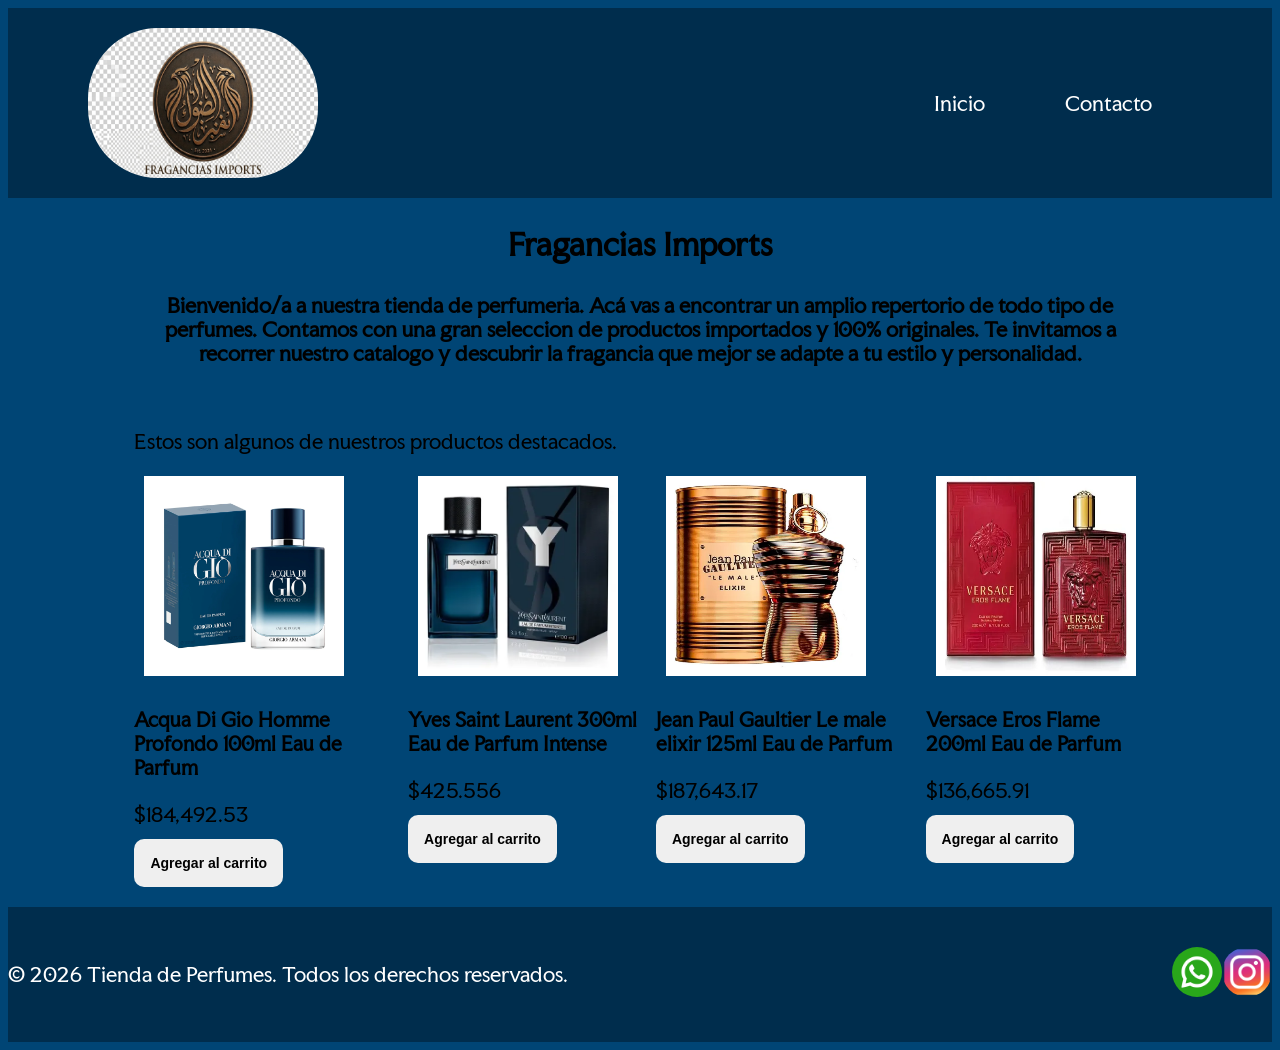
==== index.html @ 4f29956a "Add files via upload" ====
<!DOCTYPE html>
<html lang="en">
<head>
    <meta charset="UTF-8">
    <meta name="viewport" content="width=device-width, initial-scale=1.0">
    <title>mi página web</title>


<link rel="stylesheet" href="./css/styles.css">

<link rel="preconnect" href="https://fonts.googleapis.com">
<link rel="preconnect" href="https://fonts.gstatic.com" crossorigin>
<link href="https://fonts.googleapis.com/css2?family=Faculty+Glyphic&display=swap" rel="stylesheet">

</head>
<body>
   <header class="header.nav">

<div class=" div-logo">
    <a class="logo" href="./index.html">
        <img src="./img/logo.jpg" alt="logo de la tienda">
</a></div>

<nav class="nav">
    <ul class="menu">
    <li><a class="inicio-link" href="./index.html">Inicio</a></li>
   <li><a class="contacto-link" href="./pages/contacto.html">Contacto</a></li>
</ul>
</nav>
   </header>

<main> 
<h1 class="titulo-principal text-secondary"> Fragancias Imports</h1>

<h2 class="descripcion-princpal">Bienvenido/a a nuestra tienda de perfumeria. Acá vas a encontrar un amplio repertorio de todo tipo de perfumes. Contamos con una gran seleccion de productos importados y 100% originales. Te invitamos a recorrer nuestro catalogo y descubrir la fragancia que mejor se adapte a tu estilo y personalidad.
</h2>

<br>

<section >
<p class="titulo-productos text-secondary" >Estos son algunos de nuestros productos destacados.</p>

<div class="container"> 

<article>
<img src="./img/Acqua Di Gio Homme Profondo" alt="Acqua Di Gio Homme Profondo" >
<h3>Acqua Di Gio Homme Profondo 100ml Eau de Parfum</h3>
<p>$184,492.53</p>
<button class="btn bg-secondary text-dark">Agregar al carrito</button>
</article>

<br>

<article class="card text-dark"> 
<img src="./img/Yves Saint Laurent" alt="Yves Saint Laurent" >
<h3>Yves Saint Laurent 300ml Eau de Parfum Intense</h3>
<p>$425.556</p>
<button class="btn bg-secondary text-dark">Agregar al carrito</button>
</article>
    
<br>

<article class="card text-dark">
<img src="./img/JPG Le male elixir" alt="Jean Paul Gaultier Le male elixir">
<h3>Jean Paul Gaultier Le male elixir 125ml Eau de Parfum</h3>
<p>$187,643.17</p>
<button class="btn bg-secondary text-dark">Agregar al carrito</button>
</article>

<br>

<article class="card text-dark">
<img src="./img/Versace Eros Flame" alt="Versace Eros Flame" >
<h3>Versace Eros Flame 200ml Eau de Parfum</h3>
<p>$136,665.91</p>
<button class="btn bg-secondary text-dark">Agregar al carrito</button>
</article>

<br>

</div>

</section>

</main>

   <footer>
<p>© 2026 Tienda de Perfumes. Todos los derechos reservados.</p>

<nav>
    <ul class="footer-list">
        <li>
            <a href="http://wa.link/trnaar">
            <img src="./img/whatsapp.png" alt="logo whatsapp"></li>
            </a>

        <li>
            <a href="https://www.instagram.com/va.lenmartinez/">
            <img src="./img/instagram.png" alt="logo instagram"></li>
            </a>

    </ul>

</nav>


   </footer>
</body>
</html>
---- css/styles.css ----
# {
    margin: 0;
    padding: 0;
    box-sizing: border-box;
}

html {
    font-size: 62.5%;
}

body {
    font-family: faculty glyphic, sans-serif;
    font-size: 1.6rem;
    background-color: #004575;
    color:black
    min-height: 10vh;

    img {
    width: 30rem;
}

    }

    main {
        width: 80%;
        margin: auto;
        padding-bottom: 2rem;

       
    }

h1 {
    font-size: 3rem;
    font-weight: 800;
    line-height: 1.15;
    margin: 3rem 0;
    text-align: center;
}

h2 {
    font-size: 2rem;
    font-weight: 700;
    line-height: 1.2;
    text-align: center;
    margin: 3rem 0;
}

p {
    font-size: 2rem;
    line-height: 1.5;
    margin: 1rem 0;
    flex 1
        display: flex;
        flex-direction: row;
        alaign-items: center;
}

.container {
   img {width: 20rem; height: 20rem; margin: 1rem;}
    display: flex ;
    flex-direction: row;
    justify-content: space-between;
    padding: auto;

}

.btn {
    border: none;
    font-size: 1.4rem;
    font-weight: bold;
    padding: 1.6rem;
    border-radius: 1rem;
}

header, footer {
    background-color: #002d4d;
    color: white;
    width: 100%;
     list-style: none;

    display: flex;
    justify-content: space-between;
    align-items: center;

}

footer{
      width: 100%;
      height: 15vh;
      border: 0
        font-size: 1rem;
        list-style: none;
        text-decoration: none;

        img {
            width: 5rem;
            justify-content: space-between;
             background : none; border: none; border-radius: 7rem;
        }
    }

.footer-list {
    display: flex;
    justify-content: center;
    align-items: center;
    list-style: none;
    padding: 1rem 0;
    margin: 0;
}

 .header.nav, .div-logo, .nav, .logo, .menu, .inicio-link, .contacto-link {
    display: flex;
    justify-content: space-between;
    align-items: center;
    padding: 1rem 4rem;
    text-decoration: none;
    list-style: none;
    color: white;
    font-size: 2rem;

    img {
        width: 23rem; height: 15rem; 
        background : none; border: none; border-radius: 7rem;
       
    
    }
 }



.header-contact, .div-contacto-logo, .nav-contact, .logo-contact, .menu, .inicio-link, .contacto-link {
    display: flex;
    justify-content: space-between;
    align-items: center;
    padding: 1rem 4rem;
    text-decoration: none;
    list-style: none;
    color: white;
    font-size: 2rem;

    img {
        width: 23rem; height: 15rem; 
        background : none; border: none; border-radius: 7rem;
       
    
    }
 }




 .contacto-form {
    display: flex;
    flex-direction: column;
    align-items: center;
    justify-content: space-between;
    margin: 2rem 0;
 }




 .footer-contact {
    height: 25vh;
    padding: 1rem 0;
   

 }

.contact-list {
    width: 80%;
    height: 20vh;
    padding: 2rem 0;
    font-size: 1rem;
    list-style: none;
    text-decoration: none;
    display: flex;
    align-items: center;
}


label {
    font-size: 1.6rem;
    font-weight: bold;
    margin-bottom: 1rem;
}

input, textarea {
    width: 25%;
    padding: 1rem;
    font-size: 1.6rem;
    border-radius: 0.5rem;
    border: none;
    margin-bottom: 1rem;
}

.btn-contacto {
    border: none;
    font-size: 2rem;
    font-weight: bold;
    padding: 1.6rem;
    border-radius: 1rem;
    width: 25%;
}
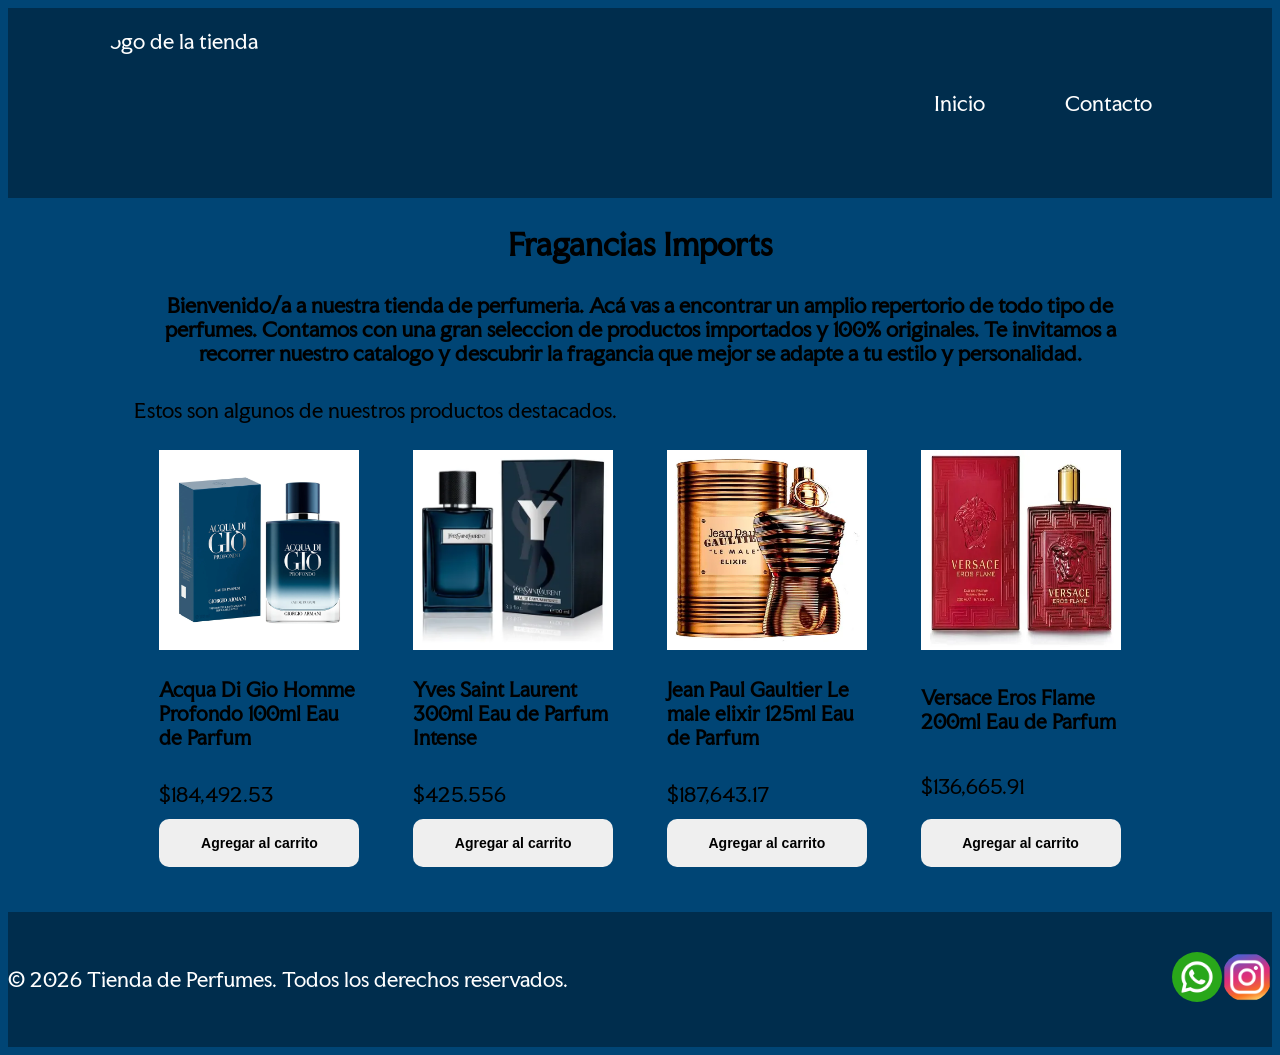
==== commit fc9c0c61: "Add files via upload" ====
--- a/index.html
+++ b/index.html
@@ -18,7 +18,7 @@
 
 <div class=" div-logo">
     <a class="logo" href="./index.html">
-        <img src="./img/logo.jpg" alt="logo de la tienda">
+        <img src="./img/logo.png" alt="logo de la tienda">
 </a></div>
 
 <nav class="nav">
@@ -35,21 +35,20 @@
 <h2 class="descripcion-princpal">Bienvenido/a a nuestra tienda de perfumeria. Acá vas a encontrar un amplio repertorio de todo tipo de perfumes. Contamos con una gran seleccion de productos importados y 100% originales. Te invitamos a recorrer nuestro catalogo y descubrir la fragancia que mejor se adapte a tu estilo y personalidad.
 </h2>
 
-<br>
 
 <section >
 <p class="titulo-productos text-secondary" >Estos son algunos de nuestros productos destacados.</p>
 
 <div class="container"> 
 
-<article>
+<article class="card text-dark">
 <img src="./img/Acqua Di Gio Homme Profondo" alt="Acqua Di Gio Homme Profondo" >
 <h3>Acqua Di Gio Homme Profondo 100ml Eau de Parfum</h3>
 <p>$184,492.53</p>
 <button class="btn bg-secondary text-dark">Agregar al carrito</button>
 </article>
 
-<br>
+
 
 <article class="card text-dark"> 
 <img src="./img/Yves Saint Laurent" alt="Yves Saint Laurent" >
@@ -58,7 +57,6 @@
 <button class="btn bg-secondary text-dark">Agregar al carrito</button>
 </article>
     
-<br>
 
 <article class="card text-dark">
 <img src="./img/JPG Le male elixir" alt="Jean Paul Gaultier Le male elixir">
@@ -67,7 +65,7 @@
 <button class="btn bg-secondary text-dark">Agregar al carrito</button>
 </article>
 
-<br>
+
 
 <article class="card text-dark">
 <img src="./img/Versace Eros Flame" alt="Versace Eros Flame" >
@@ -76,7 +74,7 @@
 <button class="btn bg-secondary text-dark">Agregar al carrito</button>
 </article>
 
-<br>
+
 
 </div>
 
--- a/css/styles.css
+++ b/css/styles.css
@@ -15,10 +15,7 @@
     color:black
     min-height: 10vh;
 
-    img {
-    width: 30rem;
-}
-
+   
     }
 
     main {
@@ -56,13 +53,34 @@
 }
 
 .container {
-   img {width: 20rem; height: 20rem; margin: 1rem;}
-    display: flex ;
-    flex-direction: row;
-    justify-content: space-between;
-    padding: auto;
-
-}
+  display: flex;
+  flex-direction: row;
+  flex-wrap: wrap;
+  justify-content: space-between;
+  padding: 1rem;
+  margin: 1.5rem;
+
+}
+
+.card {
+display: flex;
+  flex-direction: column; 
+  justify-content: space-between; 
+  width: 100%;          
+  max-width: 20rem;        
+  background-color:#fff
+  padding: 1rem;
+  border-radius: 8px; 
+}
+
+.card img {
+  width: 100%;
+  height: 20rem;
+  margin-bottom: 1rem;
+}
+
+
+
 
 .btn {
     border: none;
@@ -119,7 +137,7 @@
     font-size: 2rem;
 
     img {
-        width: 23rem; height: 15rem; 
+        width: 27rem; height: 15rem; 
         background : none; border: none; border-radius: 7rem;
        
     
@@ -139,7 +157,7 @@
     font-size: 2rem;
 
     img {
-        width: 23rem; height: 15rem; 
+        width: 27rem; height: 15rem; 
         background : none; border: none; border-radius: 7rem;
        
     
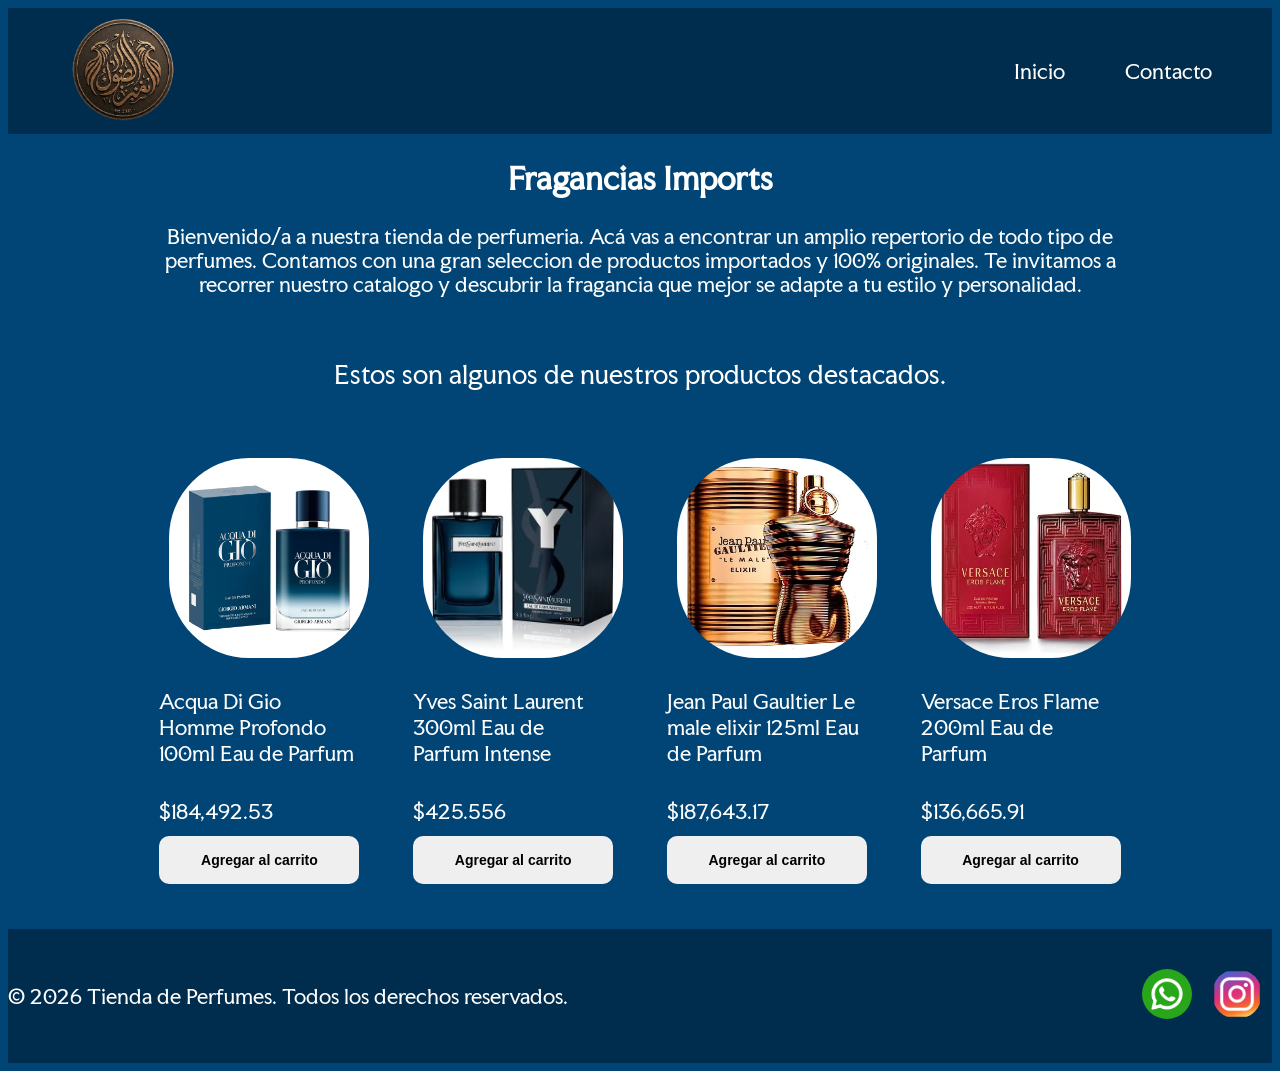
==== commit a988810f: "Add files via upload" ====
--- a/index.html
+++ b/index.html
@@ -45,7 +45,7 @@
 <img src="./img/Acqua Di Gio Homme Profondo" alt="Acqua Di Gio Homme Profondo" >
 <h3>Acqua Di Gio Homme Profondo 100ml Eau de Parfum</h3>
 <p>$184,492.53</p>
-<button class="btn bg-secondary text-dark">Agregar al carrito</button>
+<button class="btn bg-secondary text-dark" type="submit">Agregar al carrito</button>
 </article>
 
 
@@ -54,7 +54,7 @@
 <img src="./img/Yves Saint Laurent" alt="Yves Saint Laurent" >
 <h3>Yves Saint Laurent 300ml Eau de Parfum Intense</h3>
 <p>$425.556</p>
-<button class="btn bg-secondary text-dark">Agregar al carrito</button>
+<button class="btn bg-secondary text-dark" type="submit">Agregar al carrito</button>
 </article>
     
 
@@ -62,7 +62,7 @@
 <img src="./img/JPG Le male elixir" alt="Jean Paul Gaultier Le male elixir">
 <h3>Jean Paul Gaultier Le male elixir 125ml Eau de Parfum</h3>
 <p>$187,643.17</p>
-<button class="btn bg-secondary text-dark">Agregar al carrito</button>
+<button class="btn bg-secondary text-dark" type="submit">Agregar al carrito</button>
 </article>
 
 
@@ -71,7 +71,7 @@
 <img src="./img/Versace Eros Flame" alt="Versace Eros Flame" >
 <h3>Versace Eros Flame 200ml Eau de Parfum</h3>
 <p>$136,665.91</p>
-<button class="btn bg-secondary text-dark">Agregar al carrito</button>
+<button class="btn bg-secondary text-dark" type="submit">Agregar al carrito</button>
 </article>
 
 
--- a/css/styles.css
+++ b/css/styles.css
@@ -2,6 +2,7 @@
     margin: 0;
     padding: 0;
     box-sizing: border-box;
+
 }
 
 html {
@@ -10,47 +11,72 @@
 
 body {
     font-family: faculty glyphic, sans-serif;
-    font-size: 1.6rem;
+    font-size: 1.4rem;
     background-color: #004575;
-    color:black
-    min-height: 10vh;
+    color: white;
+    font-weight: 400;
+ 
+
+
 
    
     }
 
-    main {
+
+main {
         width: 80%;
         margin: auto;
         padding-bottom: 2rem;
-
-       
-    }
+        color: #fff;
+        font-weight: 400;
+    }
+
 
 h1 {
     font-size: 3rem;
-    font-weight: 800;
-    line-height: 1.15;
+    font-weight: 600;
+    line-height: 1;
     margin: 3rem 0;
     text-align: center;
 }
 
+
 h2 {
     font-size: 2rem;
-    font-weight: 700;
+    font-weight: 400;
     line-height: 1.2;
     text-align: center;
     margin: 3rem 0;
 }
 
+
+h3 {
+    font-size: 2rem;
+    font-weight: 300;
+}
+
+
 p {
     font-size: 2rem;
     line-height: 1.5;
     margin: 1rem 0;
     flex 1
-        display: flex;
-        flex-direction: row;
-        alaign-items: center;
-}
+    display: flex;
+    flex-direction: row;
+    alaign-items: center;
+}
+
+.titulo-productos {
+align-items: center;
+display: flex;
+flex-direction: column;
+padding: 3rem;
+font-size: 2.5rem;
+
+}
+
+
+
 
 .container {
   display: flex;
@@ -61,6 +87,7 @@
   margin: 1.5rem;
 
 }
+
 
 .card {
 display: flex;
@@ -70,16 +97,18 @@
   max-width: 20rem;        
   background-color:#fff
   padding: 1rem;
-  border-radius: 8px; 
-}
+  font-weight: 500;
+
+}
+
 
 .card img {
   width: 100%;
   height: 20rem;
   margin-bottom: 1rem;
-}
-
-
+  border-radius: 8rem; 
+  margin: 1rem;
+}
 
 
 .btn {
@@ -90,104 +119,121 @@
     border-radius: 1rem;
 }
 
-header, footer {
+
+header{
     background-color: #002d4d;
     color: white;
+    display: flex;
+    justify-content: space-between;
+    align-items: center;
     width: 100%;
-     list-style: none;
-
-    display: flex;
-    justify-content: space-between;
-    align-items: center;
+    height: 25%;
+   
+    img {
+       width: 18vw;
+       min-width: 17vw;
+       max-width: 25vw;
+       height: auto; 
+       
+
+    }
+
 
 }
 
 footer{
-      width: 100%;
-      height: 15vh;
-      border: 0
-        font-size: 1rem;
-        list-style: none;
-        text-decoration: none;
-
-        img {
-            width: 5rem;
-            justify-content: space-between;
-             background : none; border: none; border-radius: 7rem;
-        }
-    }
+    background-color: #002d4d;
+    color: white;
+    display: flex;
+    justify-content: space-between;
+    align-items: center;
+    width: 100%;
+    height: 25%;
+
+    img {
+    padding: 1rem;
+    width: 5rem;
+    height: 5rem;
+    justify-content: space-between;
+    border-radius: 7rem;
+    
+    }
+
+
+}
 
 .footer-list {
     display: flex;
     justify-content: center;
     align-items: center;
     list-style: none;
-    padding: 1rem 0;
+    padding: 3rem 0;
     margin: 0;
 }
 
  .header.nav, .div-logo, .nav, .logo, .menu, .inicio-link, .contacto-link {
-    display: flex;
-    justify-content: space-between;
-    align-items: center;
-    padding: 1rem 4rem;
+      display: flex;
+  flex-direction: row;  
+  flex-wrap: wrap;      
+  justify-content: space-between;
+  text-decoration: none;
+  list-style: none;
+}
+
+  
+
+
+CONTACTO
+
+
+ .div-contacto-logo, .nav-contact, .logo-contact, .menu, .inicio-link, .contacto-link {
+    display: flex;
+    justify-content: space-between;
+    align-items: center;
+    padding: 0 3rem;
     text-decoration: none;
     list-style: none;
     color: white;
     font-size: 2rem;
-
-    img {
-        width: 27rem; height: 15rem; 
-        background : none; border: none; border-radius: 7rem;
+    
+
+    img {
+       width: 300px;
+       max-width: 80%;
+       height: auto; 
+    }
+ }
+
+.header-contact {
+    background-color: #002d4d;
+    color: white;
+    display: flex;
+    justify-content: space-between;
+    align-items: center;
+    full-width
+    full-height
+    
+
+    img {
+        width: 18vw;
+       min-width: 17vw;
+       max-width: 25vw;
+       height: auto; 
        
-    
-    }
- }
-
-
-
-.header-contact, .div-contacto-logo, .nav-contact, .logo-contact, .menu, .inicio-link, .contacto-link {
-    display: flex;
-    justify-content: space-between;
-    align-items: center;
-    padding: 1rem 4rem;
-    text-decoration: none;
-    list-style: none;
-    color: white;
-    font-size: 2rem;
-
-    img {
-        width: 27rem; height: 15rem; 
-        background : none; border: none; border-radius: 7rem;
-       
-    
-    }
- }
-
-
-
-
- .contacto-form {
-    display: flex;
-    flex-direction: column;
-    align-items: center;
-    justify-content: space-between;
-    margin: 2rem 0;
- }
-
-
-
-
- .footer-contact {
-    height: 25vh;
-    padding: 1rem 0;
-   
-
+
+    }
+    
+}
+
+
+.footer-contact {
+    full-width
+    height: 10%;
  }
 
 .contact-list {
     width: 80%;
-    height: 20vh;
+    height: 10vh;
     padding: 2rem 0;
     font-size: 1rem;
     list-style: none;
@@ -197,10 +243,26 @@
 }
 
 
+
+
+
+
+ .contacto-form {
+    display: flex;
+    flex-direction: column;
+    align-items: center;
+    justify-content: space-between;
+    margin: 2rem 0;
+ }
+
+
 label {
     font-size: 1.6rem;
     font-weight: bold;
     margin-bottom: 1rem;
+    color: white;
+    line-weight: 1rem;
+
 }
 
 input, textarea {
@@ -214,9 +276,12 @@
 
 .btn-contacto {
     border: none;
-    font-size: 2rem;
+    font-size: 1.7rem;
     font-weight: bold;
     padding: 1.6rem;
+    margin: 3rem;
     border-radius: 1rem;
     width: 25%;
+    min-width: 25%;
+    
 }
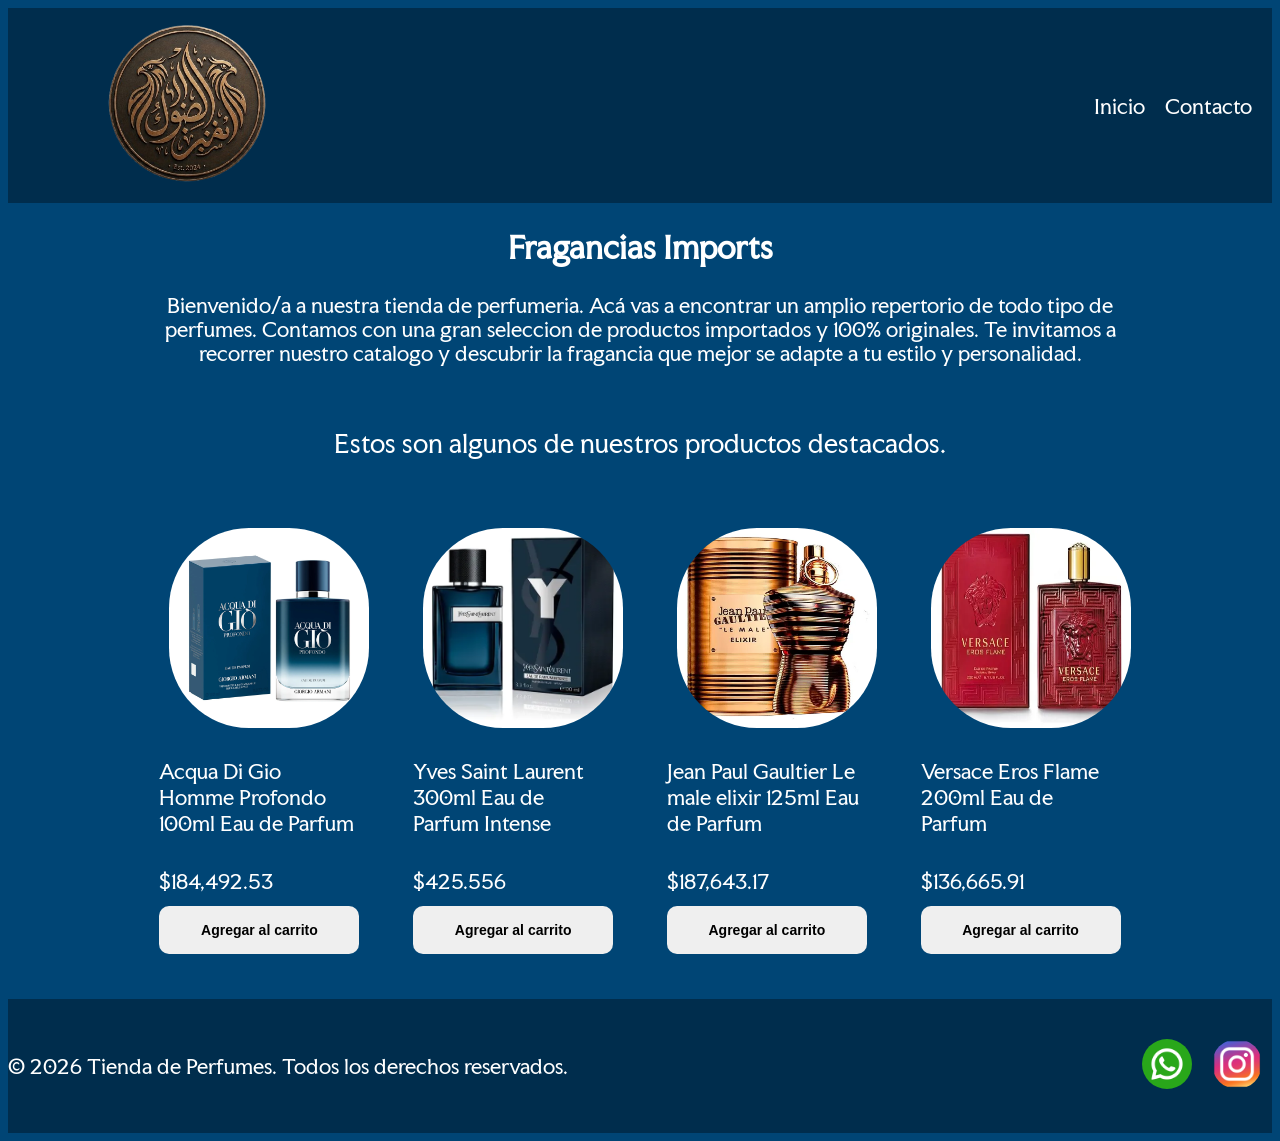
==== commit 6f21fb6e: "Add files via upload" ====
--- a/index.html
+++ b/index.html
@@ -18,7 +18,7 @@
 
 <div class=" div-logo">
     <a class="logo" href="./index.html">
-        <img src="./img/logo.png" alt="logo de la tienda">
+        <img class="logo-inicio"src="./img/logo.png" alt="logo de la tienda">
 </a></div>
 
 <nav class="nav">
--- a/css/styles.css
+++ b/css/styles.css
@@ -15,11 +15,9 @@
     background-color: #004575;
     color: white;
     font-weight: 400;
+    weight: 100%;
+    height: 25%;
  
-
-
-
-   
     }
 
 
@@ -131,7 +129,7 @@
    
     img {
        width: 18vw;
-       min-width: 17vw;
+       min-width: 28vw;
        max-width: 25vw;
        height: auto; 
        
@@ -190,33 +188,24 @@
     display: flex;
     justify-content: space-between;
     align-items: center;
-    padding: 0 3rem;
+    padding: 0 1rem;
     text-decoration: none;
     list-style: none;
     color: white;
     font-size: 2rem;
-    
-
-    img {
-       width: 300px;
-       max-width: 80%;
-       height: auto; 
-    }
  }
 
 .header-contact {
-    background-color: #002d4d;
-    color: white;
-    display: flex;
-    justify-content: space-between;
-    align-items: center;
-    full-width
-    full-height
-    
-
+   background-color: #002d4d;
+    color: white;
+    display: flex;
+    justify-content: space-between;
+    align-items: center;
+    width: 100%;
+    height: 25%;
     img {
         width: 18vw;
-       min-width: 17vw;
+       min-width: 28vw;
        max-width: 25vw;
        height: auto; 
        
@@ -235,6 +224,7 @@
     width: 80%;
     height: 10vh;
     padding: 2rem 0;
+    margin: 0;
     font-size: 1rem;
     list-style: none;
     text-decoration: none;
@@ -266,12 +256,14 @@
 }
 
 input, textarea {
-    width: 25%;
+    width: 100%;
+    max-width: 400px; 
     padding: 1rem;
     font-size: 1.6rem;
     border-radius: 0.5rem;
     border: none;
     margin-bottom: 1rem;
+     box-sizing: border-box;
 }
 
 .btn-contacto {
@@ -281,7 +273,8 @@
     padding: 1.6rem;
     margin: 3rem;
     border-radius: 1rem;
-    width: 25%;
+    width: auto;
+    padding: 12px 24px;
     min-width: 25%;
     
 }
